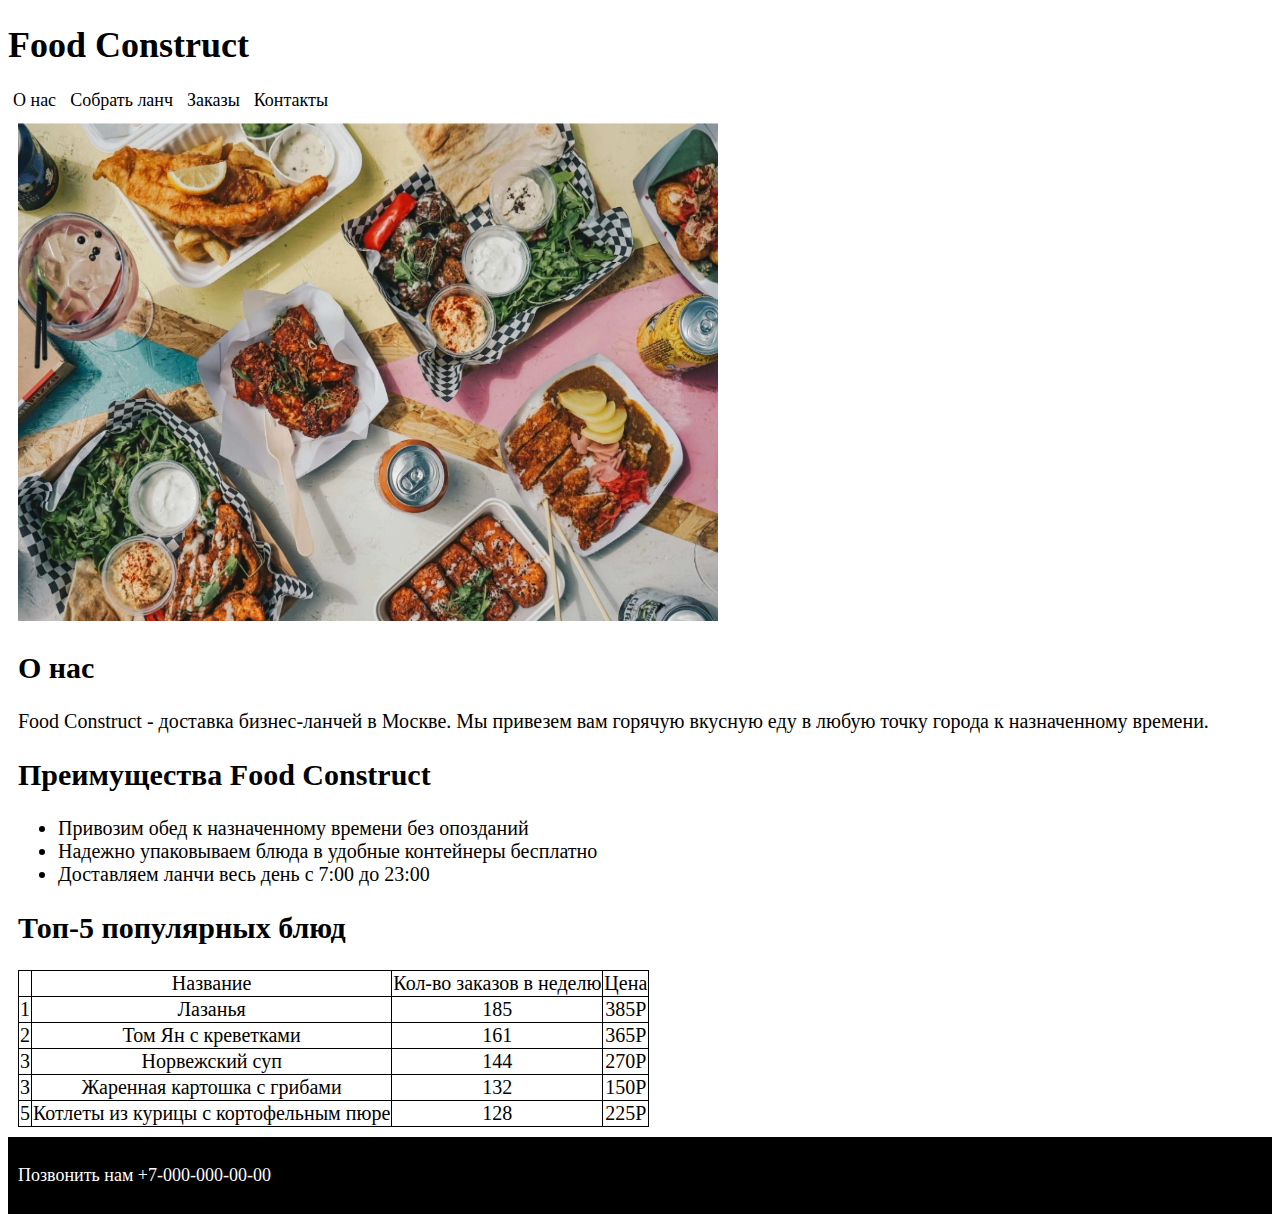
==== index.html @ 8dc027e5 "Lab" ====
<!DOCTYPE html>
<html lang="ru">
<head>
    <meta charset="UTF-8">
    <meta name="viewport" content="width=device-width, initial-scale=1.0">
    <title>Стартовая страница</title>
    <link rel="stylesheet" href="styles.css">
</head>
<body>
   <header>
        <a href="index.html" class="link"><h1>Food Construct</h1></a>
        <nav class="nav">
            <a href="#about_us" class="link"> О нас</a>
            <a href="lunch.html" class="link"> Собрать ланч</a>
            <a href="#" class="link"> Заказы</a>
            <a href="#tel" class="link"> Контакты</a>
        </nav> 
   </header>
    
   <main class="main">
    <section class="section">
        <img src="Food.jpg" class="img">
    <h2 class="h2" id="about_us">О нас</h2>
    <p class="p">Food Construct - доставка бизнес-ланчей в Москве. Мы привезем вам горячую вкусную еду в любую точку города к назначенному времени.</p>
    </section>
    <section class="section">
    <h2 class="h2">Преимущества Food Construct</h2>
    <ul class="ul">
        <li>Привозим обед к назначенному времени без опозданий</li>
        <li>Надежно упаковываем блюда в удобные контейнеры бесплатно</li>
        <li>Доставляем ланчи весь день с 7:00 до 23:00</li>
    </ul>
    </section>
    <section class="section">
        <h2>Топ-5 популярных блюд</h2>
     <table class="table">
        <tr>
            <td>

            </td>
            <td>
                Название
            </td>
            <td>
                Кол-во заказов в неделю
            </td>
            <td>
                Цена
            </td>
    
        </tr>
        <tr>
            <td>
                1
            </td>
            <td>
                Лазанья
            </td>
            <td>
                185
            </td>
            <td>
                385Р
            </td>
        </tr>
        <tr>
            <td>
                2
            </td>
            <td>
                Том Ян с креветками
            </td>
            <td>
                161
            </td>
            <td>
                365Р
            </td>
        </tr>
        <tr>
            <td>
                3
            </td>
            <td>
                Норвежский суп
            </td>
            <td>
                144
            </td>
            <td>
                270Р
            </td>
        </tr>
        <tr>
            <td>
                3
            </td>
            <td>
                Жаренная картошка с грибами
            </td>
            <td>
                132
            </td>
            <td>
                150Р
            </td>
        </tr>
        <tr>
            <td>
                5
            </td>
            <td>
                Котлеты из курицы с кортофельным пюре
            </td>
            <td>
                128
            </td>
            <td>
                225Р
            </td>
        </tr>

       </table>
    </section>   
   </main>
   <footer class="footer" id="tel">
        <p class="li">Позвонить нам +7-000-000-00-00</p> 
        <a href="#"></a>
   </footer>
</body>
</html>
---- styles.css ----
.link {
    text-decoration: none;
    font-family: 'Times New Roman', Times, serif;
    font-size: large;
    
}
.link{color: black;}
.link:hover {color: red;}
.li{
    text-decoration: none;
    font-family: 'Times New Roman', Times, serif;
    font-size: large;
}
.li{
    color: white;
}
.li:hover{color: red;}
.footer{
    background-color: black;
    color: white;
    padding: 10px;
}
.table{
    padding: auto;
    border: 1px solid black;
    border-collapse: collapse;
    text-align: center;
    font-family: 'Times New Roman', Times, serif;
    font-size: 20px;
}
.table td{
    border: 1px solid black;
}
.img{
height: 500px;
width: 700px;
}
.section{
    font-family: 'Times New Roman', Times, serif;
    font-size: 20px;
    color: black;
}
.main{
    margin: 10px;
}
.p{
    font-family: 'Times New Roman', Times, serif;
    font-size: 20px;
    color: black;
}
.ul{
    font-family: 'Times New Roman', Times, serif;
    font-size: 20px;
    color: black;
}
.nav a {
    margin: 0 5px ;
}

.sectionlunch{
    display: grid;
    grid-template-columns: 1fr, 1fr, 1fr;
    grid-column-gap: 10px;
}

.dishes {
    display: grid;
    grid-template-columns: repeat(3, 1fr);
    gap: 10px;
    }
    
.dish {
    background-color: white;
    padding: 30px 40px;
    border-radius: 35px;
    filter: drop-shadow(17px 19px 24px rgba(0, 0, 0, 0.13));
    cursor: pointer;
    text-align: left;
    }

.dish:hover {
        border: 2px solid tomato;
        }
        
.dish img {
        width: 100%;
        border-radius: 35px;
        }
        
.dish-info {
        margin-bottom: 10px;
        }
        
 .dish .namelunch, .dish .pricelunch {
        font-size: 18px;
        color: black;
        }
        
.dish .volume {
        color: gray;
        font-size: 14px;
        }
        
.dish button {
        background-color: #f1eee9;
        padding: 10px 30px;
        border-radius: 10px;
        cursor: pointer;
        border: none;
        width: 100%;
        }
        
.dish:hover button {
        background-color: tomato;
        }

.footerlunch{
    color: gray;
}
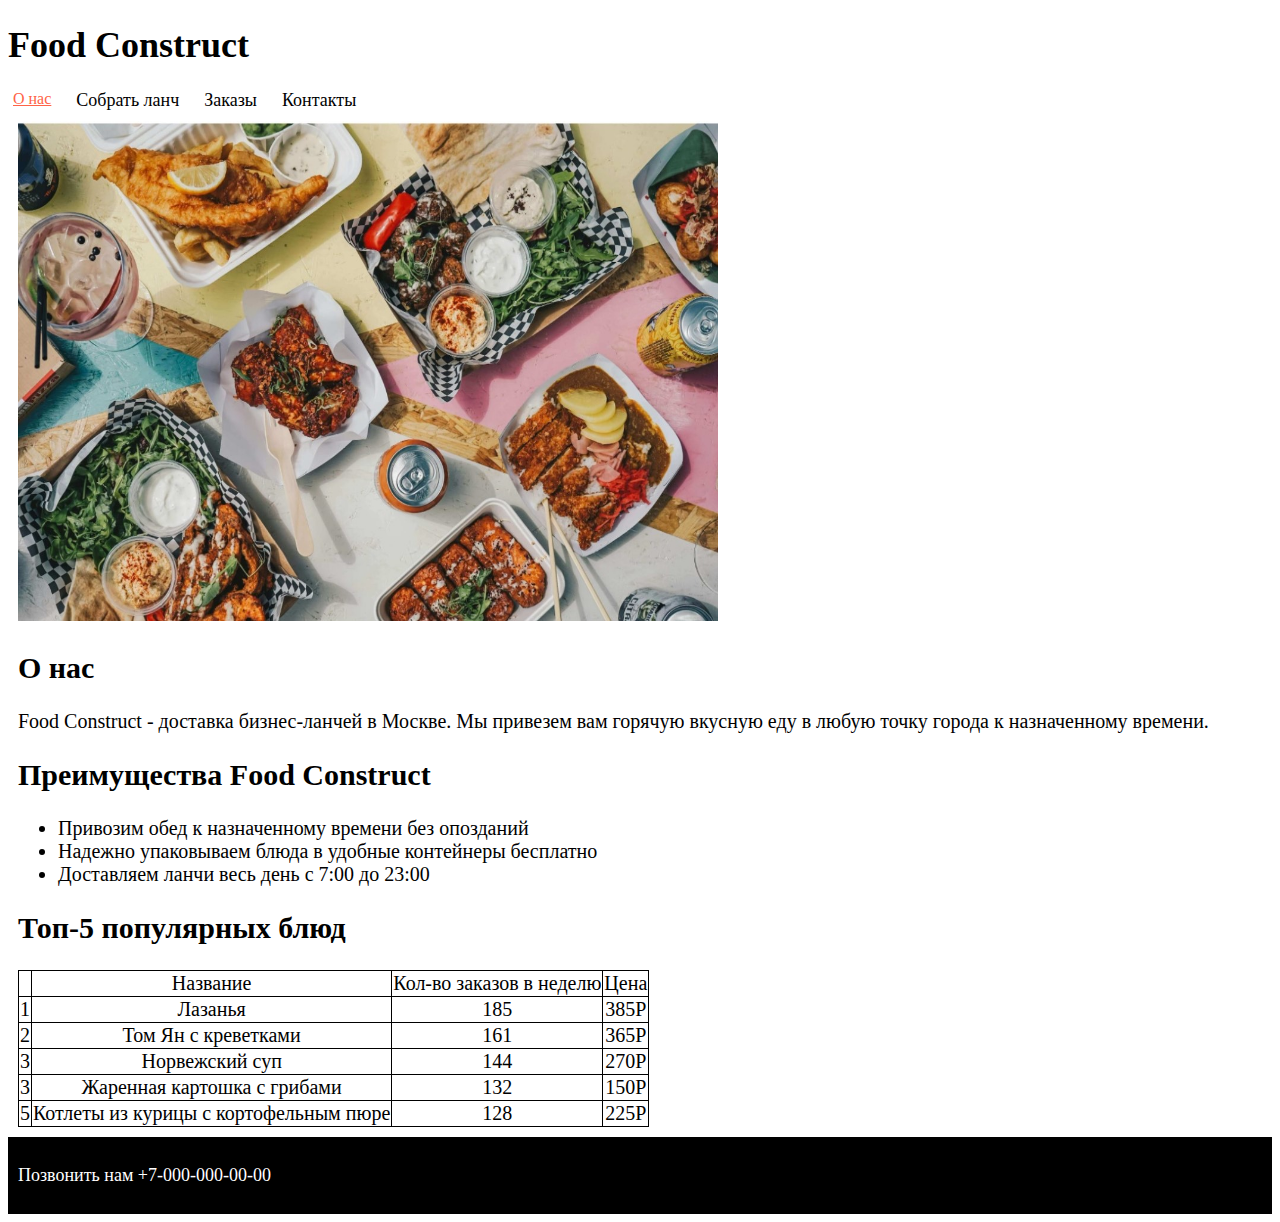
==== commit b3da47a0: "Lab" ====
--- a/index.html
+++ b/index.html
@@ -10,7 +10,7 @@
    <header>
         <a href="index.html" class="link"><h1>Food Construct</h1></a>
         <nav class="nav">
-            <a href="#about_us" class="link"> О нас</a>
+            <a href="#about_us" class="active"> О нас</a>
             <a href="lunch.html" class="link"> Собрать ланч</a>
             <a href="#" class="link"> Заказы</a>
             <a href="#tel" class="link"> Контакты</a>
--- a/styles.css
+++ b/styles.css
@@ -117,3 +117,29 @@
 .footerlunch{
     color: gray;
 }  
+
+.nav {
+    display: flex; 
+    flex-wrap: wrap;
+    gap: 15px;
+}
+
+
+@media (max-width: 800px) {
+    div.dishes{
+    grid-template-columns: repeat(2, 1fr);
+    }}
+    
+@media (max-width: 600px) { 
+    section>h2{
+    text-align: center;
+}
+    
+    div.dishes{
+    grid-template-columns: 1fr;
+    }
+}
+ 
+a.active{
+    color: tomato;
+}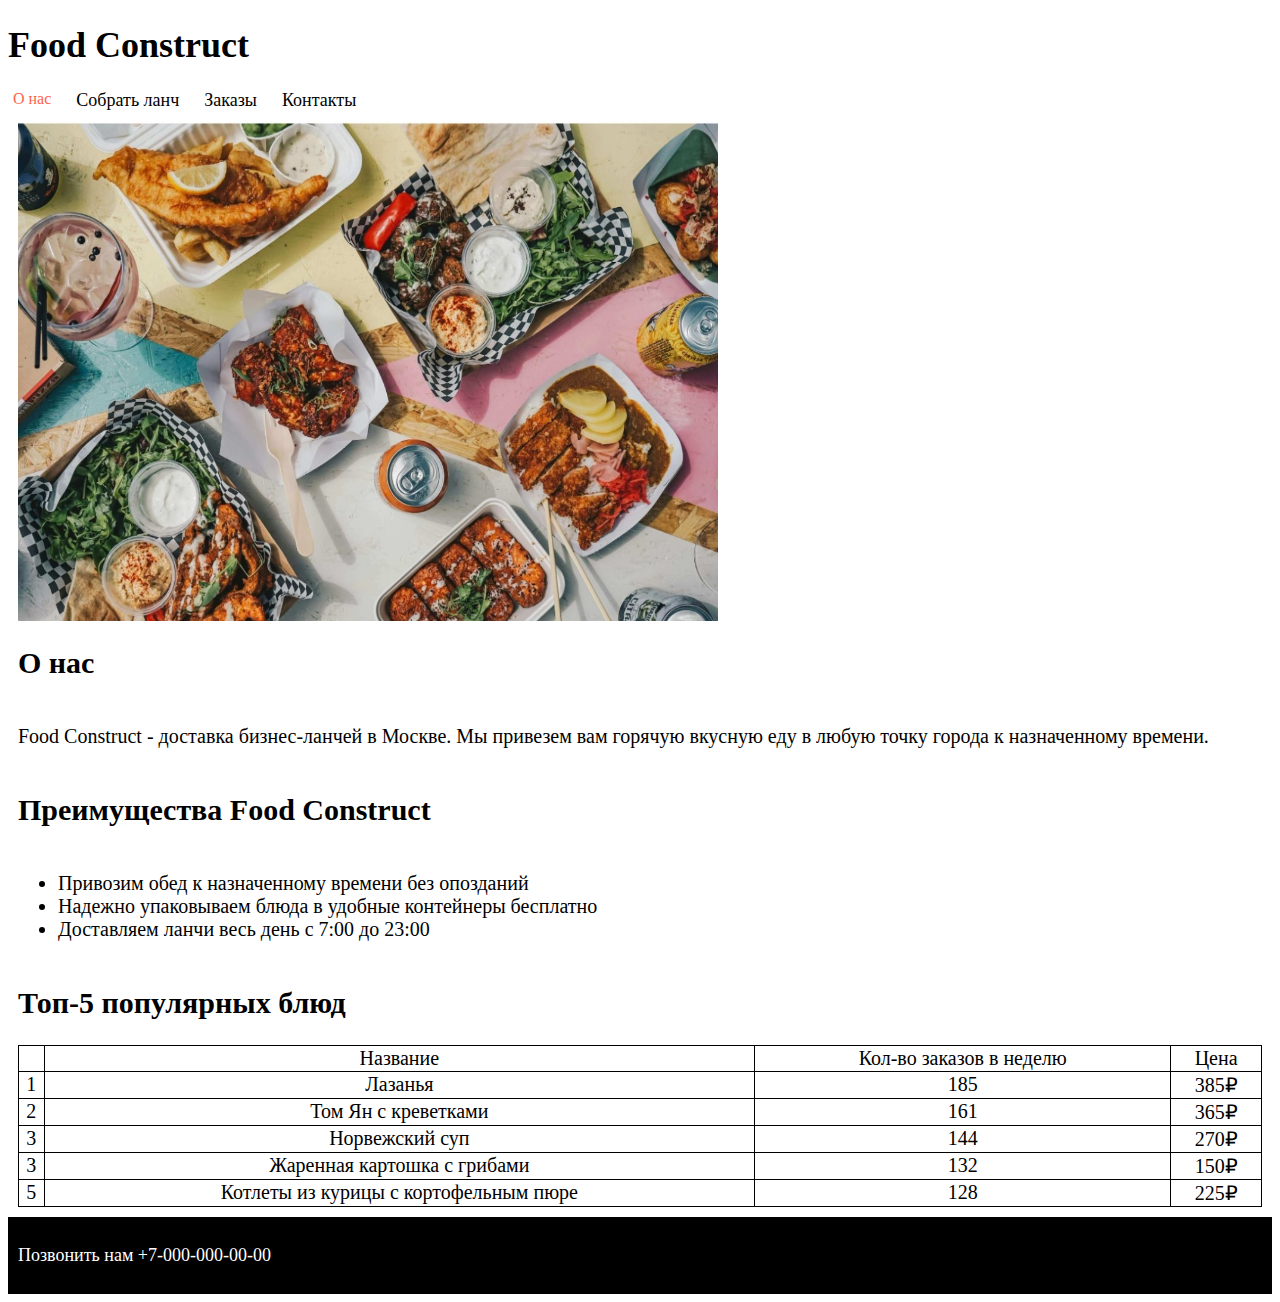
==== commit 34cb627a: "Lab" ====
--- a/index.html
+++ b/index.html
@@ -60,7 +60,7 @@
                 185
             </td>
             <td>
-                385Р
+                385₽
             </td>
         </tr>
         <tr>
@@ -74,7 +74,7 @@
                 161
             </td>
             <td>
-                365Р
+                365₽
             </td>
         </tr>
         <tr>
@@ -88,7 +88,7 @@
                 144
             </td>
             <td>
-                270Р
+                270₽
             </td>
         </tr>
         <tr>
@@ -102,7 +102,7 @@
                 132
             </td>
             <td>
-                150Р
+                150₽
             </td>
         </tr>
         <tr>
@@ -116,7 +116,7 @@
                 128
             </td>
             <td>
-                225Р
+                225₽
             </td>
         </tr>
 
--- a/styles.css
+++ b/styles.css
@@ -31,9 +31,11 @@
 .table td{
     border: 1px solid black;
 }
+
 .img{
 height: 500px;
 width: 700px;
+
 }
 .section{
     font-family: 'Times New Roman', Times, serif;
@@ -55,9 +57,10 @@
 }
 .nav a {
     margin: 0 5px ;
-}
-
-.sectionlunch{
+    text-decoration: none;
+}
+
+.section{
     display: grid;
     grid-template-columns: 1fr, 1fr, 1fr;
     grid-column-gap: 10px;
@@ -70,6 +73,8 @@
     }
     
 .dish {
+    display: flex;
+    flex-direction: column;
     background-color: white;
     padding: 30px 40px;
     border-radius: 35px;
@@ -128,18 +133,111 @@
 @media (max-width: 800px) {
     div.dishes{
     grid-template-columns: repeat(2, 1fr);
-    }}
+    }
+    img {
+        width: 500px;
+        height: auto;
+    }
+}
     
 @media (max-width: 600px) { 
-    section>h2{
+    section h2{
     text-align: center;
-}
+    }
     
     div.dishes{
     grid-template-columns: 1fr;
     }
+    h1 {
+        text-align: center;
+        }
+
+    h2 {
+        text-align: center;
+        }
+
+    nav {
+        flex-direction: column;
+        align-items: center;
+        }
+        
+    nav a {
+        font-size: calc(1em + 4px);
+        }
+        
+    img {
+        width: 100%;
+        height: auto;
+        }
+        
+    table {
+        font-size: calc(1em - 2px);
+        }
 }
  
 a.active{
     color: tomato;
-}+}
+
+@media (max-width: 400px) {
+    table {
+    font-size: calc(1em - 4px);
+    }
+}
+
+.dishesorder {
+    display: grid;
+    grid-template-columns: repeat(2, 1fr);
+    gap: 10px;
+    margin: 30px;
+    }
+
+.order label, .order select, .order textarea, .order input {
+        margin-bottom: 10px; 
+    }
+
+.buttonform1{
+    background-color: white;
+    border: 2px solid black;
+    flex-direction: row;
+    float: left;
+    width: 49%;
+    margin-top: 5px;
+    } 
+    
+.buttonform2{
+    background-color: white;
+    border: 2px solid black;
+    flex-direction: row;
+    float: right;
+    width: 49%;
+    margin-top: 5px;
+}   
+
+.note{
+    font-size: 12px;
+} 
+
+.order input{
+    padding: 5px 15px;
+}
+.dishesorder select{
+    padding: 5px 30px;
+}
+.order textarea{
+    padding: 30px 30px;
+}
+
+.dishorder{
+    display: flex;
+    flex-direction: column;
+    float: left;
+    width: 49%;
+}
+
+.dishdata{
+    display: flex;
+    flex-direction: column;
+    float: right;
+    width: 49%;
+}
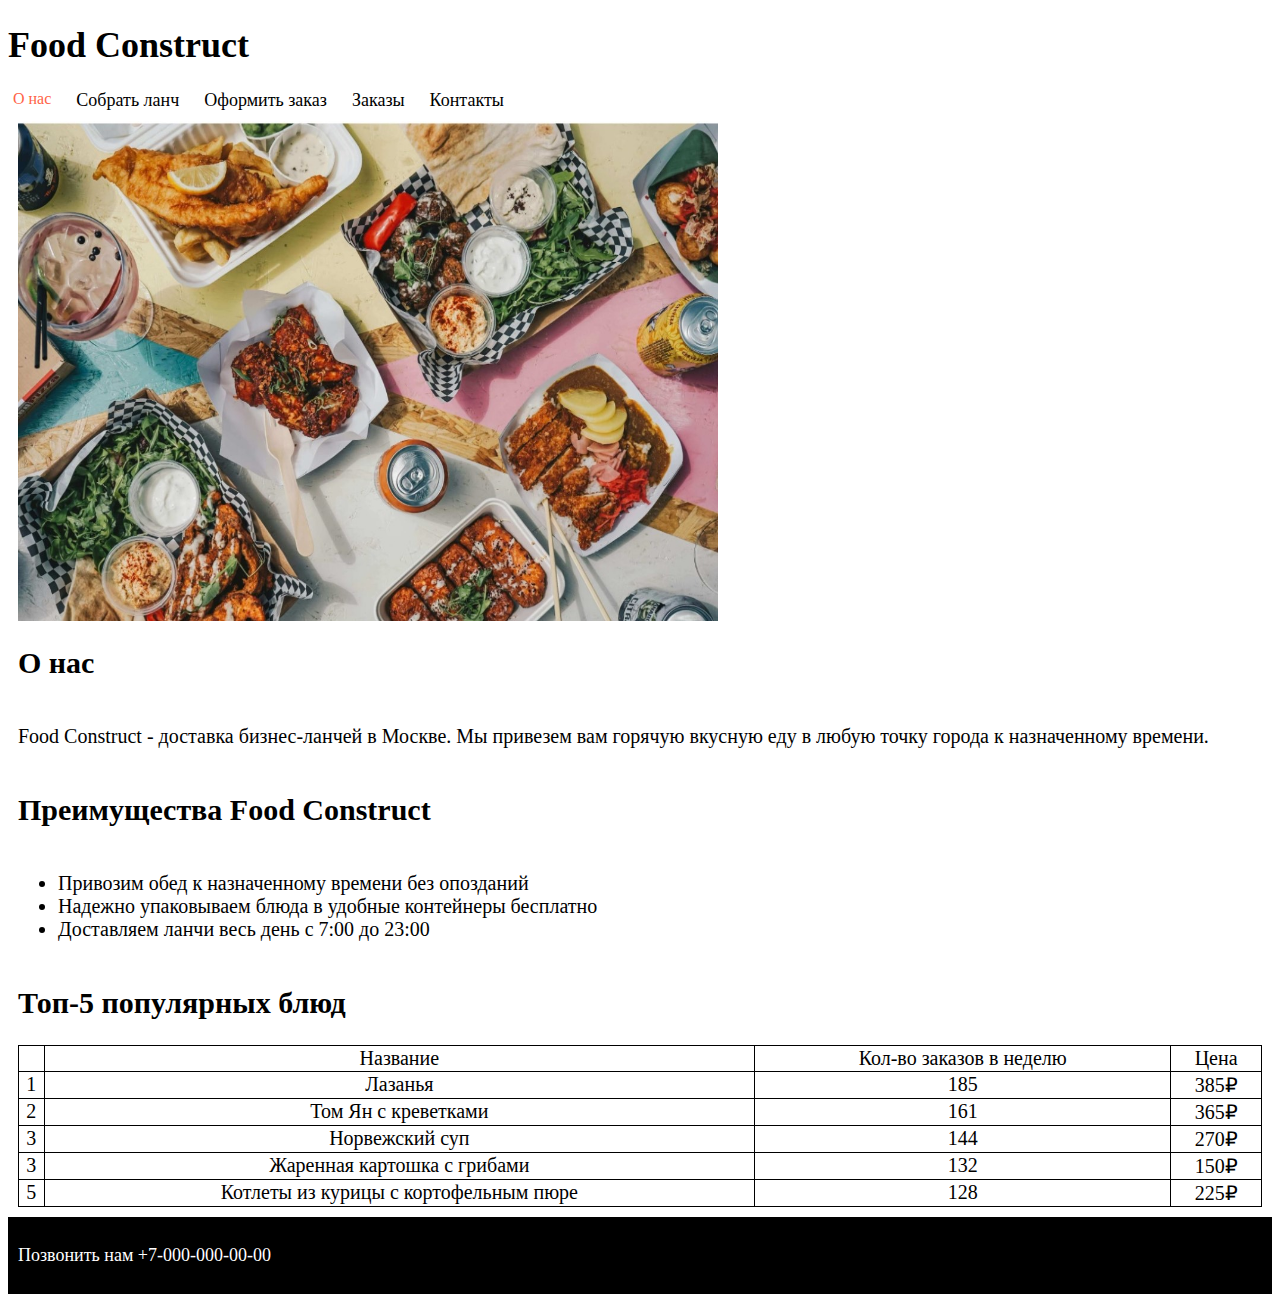
==== commit 8516a67c: "Lab 7" ====
--- a/index.html
+++ b/index.html
@@ -12,6 +12,7 @@
         <nav class="nav">
             <a href="#about_us" class="active"> О нас</a>
             <a href="lunch.html" class="link"> Собрать ланч</a>
+            <a href="Making_an _order.html" class="link">Оформить заказ</a>
             <a href="#" class="link"> Заказы</a>
             <a href="#tel" class="link"> Контакты</a>
         </nav> 
--- a/styles.css
+++ b/styles.css
@@ -235,9 +235,169 @@
     width: 49%;
 }
 
-.dishdata{
+.dishcustomer{
     display: flex;
     flex-direction: column;
     float: right;
     width: 49%;
 }
+
+
+#total-price {
+    font-weight: bold;
+    margin-top: 20px;
+    text-align: left;
+    margin-bottom: 20px;
+}
+
+#total-price .price-value {
+    font-size: 20px; 
+    display: inline-block;
+
+}
+
+.order-item p {
+    margin: 0; 
+    line-height: 1.2; 
+}
+
+.order-item p + p {
+    margin-bottom: 20px; 
+    width: 300px;
+}
+
+#no-selection-message {
+    display: none; 
+}
+
+
+#no-selection-message {
+    display: block; 
+    margin-bottom: 20px;
+}
+
+#soup-order, #main-order, #drink-order, #total-price-block {
+    display: none; 
+}
+
+/* Стили кнопок фильтрации */
+.filters button {
+    margin-right: 10px;
+    padding: 5px 10px;
+    cursor: pointer;
+    font-size: 14px;
+    color: green; 
+    background: none;
+    border: none; 
+    border-radius: 5px; 
+    transition: background-color 0.3s; 
+}
+/* Раскодировать для того чтобы появлялась обводка при наведении на кнопку */
+/* .filters button:hover {
+    border: 2px solid green;  
+} */
+
+.filters button.active {
+    background-color: #d2eedc; 
+    color: green; 
+    border-radius: 10px; 
+}
+
+
+/* Стили для блока с комбо */
+#combo-options {
+    margin: 20px auto;
+    max-width: 1200px; 
+    text-align: center;
+}
+
+#combo-options h2 {
+    text-align: center;
+    margin-bottom: 20px;
+}
+
+.combo-grid {
+    display: flex;
+    justify-content: space-between;
+    gap: 40px;
+}
+
+.combo-column {
+    display: flex;
+    flex-direction: column;
+    gap: 40px; 
+    align-items: center; 
+}
+
+.combo-row {
+    display: flex;
+    gap: 20px;
+    justify-content: center;
+}
+
+.combo-item {
+    display: flex;
+    flex-direction: column;
+    align-items: center;
+    padding: 10px;
+    transition: transform 0.3s;
+    background-color: transparent; 
+    border: none; 
+}
+
+.combo-item img {
+    width: 50px;  
+    height: 50px;
+    transition: transform 0.3s, scale 0.3s;
+}
+
+.combo-item img:hover {
+    transform: scale(1.1);
+}
+
+.combo-item p {
+    margin: 5px 0 0 0; 
+}
+
+.small-note {
+    font-size: 12px;
+    color: gray;
+    text-align: center;
+    margin-top: 10px;
+}
+
+/* Стили для уведомлений */
+.alert {
+    position: fixed;
+    top: 50%;
+    left: 50%;
+    transform: translate(-50%, -50%);
+    background-color: white;
+    border: 2px solid black; 
+    padding: 20px;
+    box-shadow: 0 0 10px rgba(0, 0, 0, 0.1);
+    z-index: 1000;
+    text-align: center;
+    width: 60%; 
+    max-width: 400px; 
+}
+
+.alert p {
+    margin-bottom: 20px;
+}
+
+.alert button {
+    background-color: white; 
+    color: black;
+    padding: 10px 20px;
+    border: 2px solid black; 
+    border-radius: 10px; 
+    cursor: pointer;
+    transition: background-color 0.3s, color 0.3s;
+}
+
+.alert button:hover {
+    background-color: tomato; 
+    color: white; 
+}
+
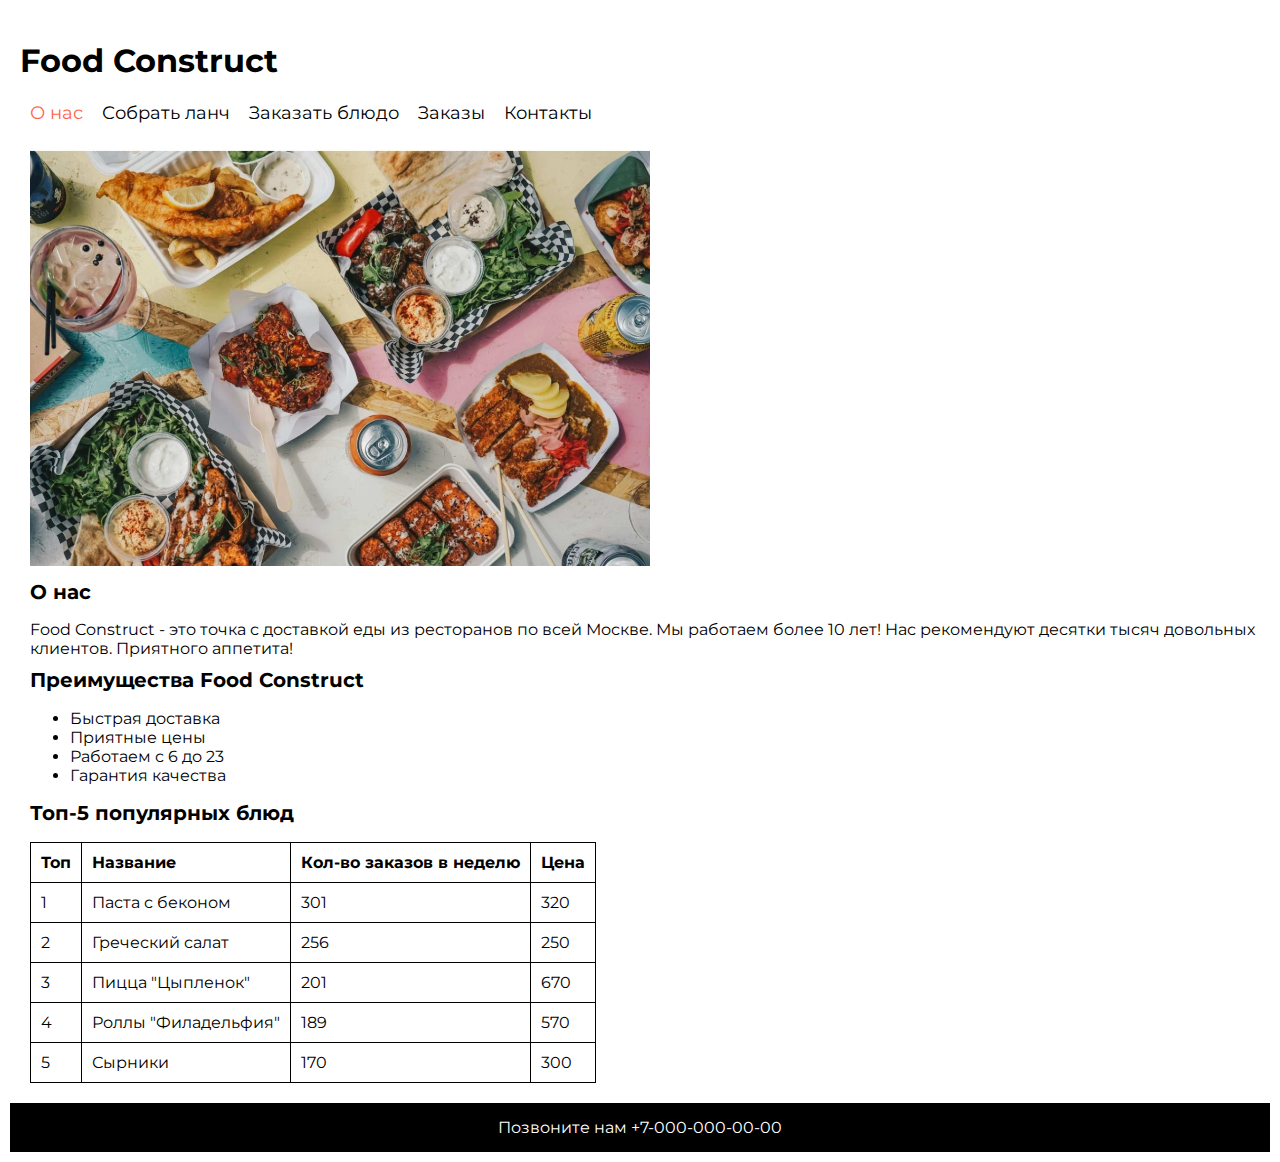
==== commit e41b18db: "Lab8" ====
--- a/index.html
+++ b/index.html
@@ -1,132 +1,92 @@
 <!DOCTYPE html>
 <html lang="ru">
+
 <head>
     <meta charset="UTF-8">
-    <meta name="viewport" content="width=device-width, initial-scale=1.0">
-    <title>Стартовая страница</title>
+    <title>Доставка блюд из ресторанов в Москве</title>
+    <link rel="shortcut icon" type="image/jpg" href="/food.jpg">
+    <meta name="viewport" content="width=device-width, initial-scale=1">
+    <link rel="preconnect" href="https://fonts.googleapis.com">
+    <link rel="preconnect" href="https://fonts.gstatic.com" crossorigin>
+    <link href="https://fonts.googleapis.com/css2?family=Montserrat:ital,wght@0,100..900;1,100..900&display=swap"
+        rel="stylesheet">
     <link rel="stylesheet" href="styles.css">
 </head>
+
 <body>
-   <header>
-        <a href="index.html" class="link"><h1>Food Construct</h1></a>
-        <nav class="nav">
-            <a href="#about_us" class="active"> О нас</a>
-            <a href="lunch.html" class="link"> Собрать ланч</a>
-            <a href="Making_an _order.html" class="link">Оформить заказ</a>
-            <a href="#" class="link"> Заказы</a>
-            <a href="#tel" class="link"> Контакты</a>
-        </nav> 
-   </header>
-    
-   <main class="main">
-    <section class="section">
-        <img src="Food.jpg" class="img">
-    <h2 class="h2" id="about_us">О нас</h2>
-    <p class="p">Food Construct - доставка бизнес-ланчей в Москве. Мы привезем вам горячую вкусную еду в любую точку города к назначенному времени.</p>
-    </section>
-    <section class="section">
-    <h2 class="h2">Преимущества Food Construct</h2>
-    <ul class="ul">
-        <li>Привозим обед к назначенному времени без опозданий</li>
-        <li>Надежно упаковываем блюда в удобные контейнеры бесплатно</li>
-        <li>Доставляем ланчи весь день с 7:00 до 23:00</li>
-    </ul>
-    </section>
-    <section class="section">
-        <h2>Топ-5 популярных блюд</h2>
-     <table class="table">
-        <tr>
-            <td>
+    <header>
+        <h1>Food Construct</h1>
+        <nav>
+            <ul>
+                <li><a class="active" href="index.html">О нас</a></li>
+                <li><a href="lunch.html">Собрать ланч</a></li>
+                <li><a href="Making_an _order.html">Заказать блюдо</a></li>
+                <li><a href="#menu">Заказы</a></li>
+                <li><a href="#contact">Контакты</a></li>
+            </ul>
+        </nav>
+    </header>
+    <main>
+        <section class="about">
+            <img src="Images\Food.jpg" alt="Начальная заставка, фото еды">
+            <h2 id="1">О нас</h2>
+            <p>Food Construct - это точка с доставкой еды из ресторанов по всей Москве. Мы работаем более 10 лет!
+                Нас рекомендуют десятки тысяч довольных клиентов. Приятного аппетита!</p>
+        </section>
+        <section>
+            <h2>Преимущества Food Construct</h2>
+            <ul>
+                <li>Быстрая доставка</li>
+                <li>Приятные цены</li>
+                <li>Работаем с 6 до 23</li>
+                <li>Гарантия качества</li>
+            </ul>
+        </section>
+        <section id="menu">
+            <h2>Топ-5 популярных блюд</h2>
+            <table>
+                <tr>
+                    <th>Топ</th>
+                    <th>Название</th>
+                    <th>Кол-во заказов в неделю</th>
+                    <th>Цена</th>
+                </tr>
+                <tr>
+                    <td>1</td>
+                    <td>Паста с беконом</td>
+                    <td>301</td>
+                    <td>320</td>
+                </tr>
+                <tr>
+                    <td>2</td>
+                    <td>Греческий салат</td>
+                    <td>256</td>
+                    <td>250</td>
+                </tr>
+                <tr>
+                    <td>3</td>
+                    <td>Пицца "Цыпленок"</td>
+                    <td>201</td>
+                    <td>670</td>
+                </tr>
+                <tr>
+                    <td>4</td>
+                    <td>Роллы "Филадельфия"</td>
+                    <td>189</td>
+                    <td>570</td>
+                </tr>
+                <tr>
+                    <td>5</td>
+                    <td>Сырники</td>
+                    <td>170</td>
+                    <td>300</td>
+                </tr>
+            </table>
+        </section>
+    </main>
+    <footer id="contact">
+        <p>Позвоните нам +7-000-000-00-00</p>
+    </footer>
+</body>
 
-            </td>
-            <td>
-                Название
-            </td>
-            <td>
-                Кол-во заказов в неделю
-            </td>
-            <td>
-                Цена
-            </td>
-    
-        </tr>
-        <tr>
-            <td>
-                1
-            </td>
-            <td>
-                Лазанья
-            </td>
-            <td>
-                185
-            </td>
-            <td>
-                385₽
-            </td>
-        </tr>
-        <tr>
-            <td>
-                2
-            </td>
-            <td>
-                Том Ян с креветками
-            </td>
-            <td>
-                161
-            </td>
-            <td>
-                365₽
-            </td>
-        </tr>
-        <tr>
-            <td>
-                3
-            </td>
-            <td>
-                Норвежский суп
-            </td>
-            <td>
-                144
-            </td>
-            <td>
-                270₽
-            </td>
-        </tr>
-        <tr>
-            <td>
-                3
-            </td>
-            <td>
-                Жаренная картошка с грибами
-            </td>
-            <td>
-                132
-            </td>
-            <td>
-                150₽
-            </td>
-        </tr>
-        <tr>
-            <td>
-                5
-            </td>
-            <td>
-                Котлеты из курицы с кортофельным пюре
-            </td>
-            <td>
-                128
-            </td>
-            <td>
-                225₽
-            </td>
-        </tr>
-
-       </table>
-    </section>   
-   </main>
-   <footer class="footer" id="tel">
-        <p class="li">Позвонить нам +7-000-000-00-00</p> 
-        <a href="#"></a>
-   </footer>
-</body>
 </html>--- a/styles.css
+++ b/styles.css
@@ -1,403 +1,515 @@
-.link {
+* {
+    box-sizing: border-box;
+    font-family: "Montserrat", sans-serif;
+}
+
+nav a.active {
+    color: tomato;
+}
+
+body {
+    margin: 0;
+    padding: 10px;
+}
+
+header {
+    background-color: white;
+    color: black;
+    padding: 10px;
+    text-align: left;
+}
+
+nav ul {
+    list-style-type: none;
+    padding-bottom: 15px;
+    padding-left: 10px;
+    margin: 0;
+}
+
+nav ul li {
+    display: inline;
+}
+
+nav ul li a {
+    margin-right: 15px;
     text-decoration: none;
-    font-family: 'Times New Roman', Times, serif;
-    font-size: large;
-    
-}
-.link{color: black;}
-.link:hover {color: red;}
-.li{
+    font-size: 18px;
+    color: black;
+}
+
+nav a:hover {
+    color: tomato;
+}
+
+main {
+    padding-left: 20px;
+}
+
+section h2 {
+    font-size: 20px;
+    margin-top: 10px;
+}
+
+img {
+    height: auto;
+    max-width: 50%;
+}
+
+table {
+    border-collapse: collapse;
+    margin-bottom: 20px;
+}
+
+table,
+th,
+td {
+    border: 1px solid black;
+}
+
+th,
+td {
+    padding: 10px;
+    text-align: left;
+}
+
+footer {
+    background-color: black;
+    padding: 10px;
+    color: white;
+    text-align: center;
     text-decoration: none;
-    font-family: 'Times New Roman', Times, serif;
-    font-size: large;
-}
-.li{
-    color: white;
-}
-.li:hover{color: red;}
-.footer{
-    background-color: black;
-    color: white;
-    padding: 10px;
-}
-.table{
-    padding: auto;
-    border: 1px solid black;
-    border-collapse: collapse;
-    text-align: center;
-    font-family: 'Times New Roman', Times, serif;
-    font-size: 20px;
-}
-.table td{
-    border: 1px solid black;
-}
-
-.img{
-height: 500px;
-width: 700px;
-
-}
-.section{
-    font-family: 'Times New Roman', Times, serif;
-    font-size: 20px;
-    color: black;
-}
-.main{
-    margin: 10px;
-}
-.p{
-    font-family: 'Times New Roman', Times, serif;
-    font-size: 20px;
-    color: black;
-}
-.ul{
-    font-family: 'Times New Roman', Times, serif;
-    font-size: 20px;
-    color: black;
-}
-.nav a {
-    margin: 0 5px ;
-    text-decoration: none;
-}
-
-.section{
-    display: grid;
-    grid-template-columns: 1fr, 1fr, 1fr;
-    grid-column-gap: 10px;
-}
-
-.dishes {
+}
+
+footer:hover {
+    text-decoration: underline;
+}
+
+@media screen and (max-width: 800px) {
+    .about img {
+        width: 500px;
+    }
+}
+
+@media screen and (max-width: 600px) {
+
+    body {
+        padding-left: 10px;
+    }
+
+    main {
+        padding-left: 0px;
+    }
+
+    body header h1 {
+        text-align: center;
+    }
+
+    nav ul {
+        padding-left: 0;
+    }
+
+    nav {
+        display: flex;
+        flex-direction: column;
+        align-items: center;
+        text-align: center;
+        justify-content: center;
+        text-align: center;
+    }
+
+    nav a {
+        font-size: calc(1rem + 4px);
+    }
+
+    .about img {
+        max-width: 100%;
+        text-align: center;
+    }
+
+    table th,
+    table td {
+        font-size: calc(1rem - 2px);
+    }
+}
+
+@media screen and (max-width: 400px) {
+
+    table th,
+    table td {
+        font-size: calc(1rem - 4px);
+    }
+}
+main {
+    padding-left: 30;
+    padding-right: 30;
+}
+
+
+.grid {
     display: grid;
     grid-template-columns: repeat(3, 1fr);
     gap: 10px;
-    }
-    
-.dish {
+    width: 100%;
+}
+
+.flex {
     display: flex;
     flex-direction: column;
-    background-color: white;
     padding: 30px 40px;
     border-radius: 35px;
+    cursor: pointer;
     filter: drop-shadow(17px 19px 24px rgba(0, 0, 0, 0.13));
+    background-color: white;
+    margin-bottom: 20px;
+
+}
+
+.flex img {
+    border-radius: 35px;
+    max-width: 100%;
+    margin-bottom: 5%;
+    transition: transform 0.3s ease;
+}
+
+
+.flex:hover {
+    border: 2px solid tomato;
+}
+
+.flex:hover button {
+    background-color: tomato;
+    color: white;
+}
+
+.flex img:hover {
+    border-radius: 35px;
+    transform: scale(1.1);
+}
+
+.price,
+.food,
+.count {
+    margin: 2%;
+    transition: transform 0.3s ease;
+}
+
+
+.price:hover,
+.food:hover {
+    transform: scale(1.1);
+}
+
+.count:hover {
+    color: gray;
+}
+
+.flex button {
+    background-color: #f1eee9;
+    margin-top: 20px;
+    padding: 10px 30px;
+    border-radius: 10px;
     cursor: pointer;
-    text-align: left;
-    }
-
-.dish:hover {
-        border: 2px solid tomato;
-        }
-        
-.dish img {
-        width: 100%;
-        border-radius: 35px;
-        }
-        
-.dish-info {
-        margin-bottom: 10px;
-        }
-        
- .dish .namelunch, .dish .pricelunch {
-        font-size: 18px;
-        color: black;
-        }
-        
-.dish .volume {
-        color: gray;
-        font-size: 14px;
-        }
-        
-.dish button {
-        background-color: #f1eee9;
-        padding: 10px 30px;
-        border-radius: 10px;
-        cursor: pointer;
-        border: none;
-        width: 100%;
-        }
-        
-.dish:hover button {
-        background-color: tomato;
-        }
-
-.footerlunch{
-    color: gray;
-}  
-
-.nav {
-    display: flex; 
+    border-color: #f1eee9;
+}
+
+nav {
+    display: flex;
+    gap: 15px;
     flex-wrap: wrap;
-    gap: 15px;
-}
-
-
-@media (max-width: 800px) {
-    div.dishes{
-    grid-template-columns: repeat(2, 1fr);
-    }
-    img {
-        width: 500px;
-        height: auto;
-    }
-}
-    
-@media (max-width: 600px) { 
-    section h2{
+}
+
+nav a.active {
+    color: tomato;
+}
+
+nav a:hover {
+    color: tomato;
+}
+
+
+@media screen and (max-width: 800px) {
+    .grid {
+        grid-template-columns: repeat(auto-fit, minmax(200px, 1fr));
+    }
+}
+
+@media screen and (max-width: 600px) {
+    section h2 {
+        text-align: center;
+    }
+
+    .grid {
+        grid-template-columns: repeat(auto-fit, minmax(200px, 1fr));
+    }
+}
+
+
+#form {
     text-align: center;
-    }
-    
-    div.dishes{
-    grid-template-columns: 1fr;
-    }
-    h1 {
-        text-align: center;
-        }
-
-    h2 {
-        text-align: center;
-        }
-
-    nav {
-        flex-direction: column;
-        align-items: center;
-        }
-        
-    nav a {
-        font-size: calc(1em + 4px);
-        }
-        
-    img {
-        width: 100%;
-        height: auto;
-        }
-        
-    table {
-        font-size: calc(1em - 2px);
-        }
-}
- 
-a.active{
-    color: tomato;
-}
-
-@media (max-width: 400px) {
-    table {
-    font-size: calc(1em - 4px);
-    }
-}
-
-.dishesorder {
+}
+
+fieldset {
+    border: none;
+    display: flex;
+    flex-direction: column;
+    align-items: stretch;
+}
+
+.user input[type="text"],
+.user input[type="tel"] {
+    width: 200px;
+}
+
+form {
     display: grid;
-    grid-template-columns: repeat(2, 1fr);
+    grid-template-columns: 1fr 1fr;
+    max-width: 800px;
+    max-height: 1200px;
+    margin: 0 auto;
+    padding: 20px;
+    font-size: smaller;
+
+}
+
+p {
+    margin-top: 5px;
+    margin-bottom: 5px;
+}
+
+.your_data,
+.your_order {
+    margin-bottom: 10px;
+    margin-top: 0;
+}
+
+select {
+    margin-top: 5px;
+    margin-bottom: 15px;
+    padding: 5px;
+    width: 250px;
+    height: 30px;
+}
+
+textarea {
+    width: 250px;
+}
+
+#time_choice {
+    width: 162px;
+    margin-top: 5px;
+    margin-bottom: 5px;
+    height: 30px;
+}
+
+#comment,
+#name,
+#phone,
+#soon,
+#open_time {
+    margin-top: 5px;
+    margin-bottom: 15px;
+}
+
+.label_comment {
+    margin-top: 10px;
+}
+
+
+#subscribe {
+    margin-top: 5px;
+    margin-bottom: 15px;
+    margin-left: 0;
+    margin-right: 0;
+}
+
+#subscribe_yes {
+    font-size: smaller;
+}
+
+#email,
+#address,
+#label_soon {
+    margin-top: 5px;
+}
+
+#current_time {
+    margin-bottom: 10px;
+    margin-left: 0;
+}
+
+#soon {
+    margin-top: 5px;
+    margin-bottom: 5px;
+    margin-left: 0;
+}
+
+#label_delivery,
+#open_time {
+    font-size: smaller;
+    font-style: italic;
+}
+
+#food_price,
+#empty_space,
+#soup-select,
+#main-select,
+#drink-select {
+    font-weight: bold;
+}
+
+#total_price {
+    font-size: larger;
+}
+
+#reset,
+#submit {
+    background-color: white;
+    color: black;
+    padding: 10px 20px;
+    border-radius: 6px;
+    cursor: pointer;
+    transition: background-color 0.3s;
+}
+
+#reset:hover,
+#submit:hover {
+    background-color: rgba(0, 0, 0, 0.13);
+}
+
+.filters {
+    margin-bottom: 20px;
+    display: flex;
+}
+
+.filters a {
+    font-size: smaller;
+    padding: 10px;
+    text-decoration: none;
+    color: rgb(2, 93, 2);
+    border-radius: 35px;
+}
+
+.filters .active {
+    background-color: rgba(165, 205, 126, 0.96);
+}
+
+.filters a:hover {
+    background-color: rgba(165, 205, 126, 0.96);
+}
+
+.hidden {
+    display: none;
+}
+
+.combo-grid {
+    display: grid;
+    grid-template-columns: repeat(3, 1fr);
     gap: 10px;
-    margin: 30px;
-    }
-
-.order label, .order select, .order textarea, .order input {
-        margin-bottom: 10px; 
-    }
-
-.buttonform1{
-    background-color: white;
-    border: 2px solid black;
-    flex-direction: row;
-    float: left;
-    width: 49%;
-    margin-top: 5px;
-    } 
-    
-.buttonform2{
-    background-color: white;
-    border: 2px solid black;
-    flex-direction: row;
-    float: right;
-    width: 49%;
-    margin-top: 5px;
-}   
-
-.note{
-    font-size: 12px;
-} 
-
-.order input{
-    padding: 5px 15px;
-}
-.dishesorder select{
-    padding: 5px 30px;
-}
-.order textarea{
-    padding: 30px 30px;
-}
-
-.dishorder{
-    display: flex;
-    flex-direction: column;
-    float: left;
-    width: 49%;
-}
-
-.dishcustomer{
-    display: flex;
-    flex-direction: column;
-    float: right;
-    width: 49%;
-}
-
-
-#total-price {
-    font-weight: bold;
-    margin-top: 20px;
-    text-align: left;
-    margin-bottom: 20px;
-}
-
-#total-price .price-value {
-    font-size: 20px; 
-    display: inline-block;
-
-}
-
-.order-item p {
-    margin: 0; 
-    line-height: 1.2; 
-}
-
-.order-item p + p {
-    margin-bottom: 20px; 
-    width: 300px;
-}
-
-#no-selection-message {
-    display: none; 
-}
-
-
-#no-selection-message {
-    display: block; 
-    margin-bottom: 20px;
-}
-
-#soup-order, #main-order, #drink-order, #total-price-block {
-    display: none; 
-}
-
-/* Стили кнопок фильтрации */
-.filters button {
-    margin-right: 10px;
-    padding: 5px 10px;
-    cursor: pointer;
-    font-size: 14px;
-    color: green; 
-    background: none;
-    border: none; 
-    border-radius: 5px; 
-    transition: background-color 0.3s; 
-}
-/* Раскодировать для того чтобы появлялась обводка при наведении на кнопку */
-/* .filters button:hover {
-    border: 2px solid green;  
-} */
-
-.filters button.active {
-    background-color: #d2eedc; 
-    color: green; 
-    border-radius: 10px; 
-}
-
-
-/* Стили для блока с комбо */
-#combo-options {
-    margin: 20px auto;
-    max-width: 1200px; 
-    text-align: center;
-}
-
-#combo-options h2 {
-    text-align: center;
-    margin-bottom: 20px;
-}
-
-.combo-grid {
-    display: flex;
-    justify-content: space-between;
-    gap: 40px;
-}
-
-.combo-column {
-    display: flex;
-    flex-direction: column;
-    gap: 40px; 
-    align-items: center; 
-}
-
-.combo-row {
-    display: flex;
-    gap: 20px;
-    justify-content: center;
-}
-
-.combo-item {
+    width: 100%;
+}
+
+.combo {
     display: flex;
     flex-direction: column;
     align-items: center;
-    padding: 10px;
-    transition: transform 0.3s;
-    background-color: transparent; 
-    border: none; 
-}
-
-.combo-item img {
-    width: 50px;  
-    height: 50px;
-    transition: transform 0.3s, scale 0.3s;
-}
-
-.combo-item img:hover {
-    transform: scale(1.1);
-}
-
-.combo-item p {
-    margin: 5px 0 0 0; 
-}
-
-.small-note {
-    font-size: 12px;
-    color: gray;
+    justify-content: center;
+    width: 100px;
+    height: 120px;
     text-align: center;
-    margin-top: 10px;
-}
-
-/* Стили для уведомлений */
-.alert {
+}
+
+.combo-flex {
+    display: flex;
+    flex-direction: row;
+    align-items: center;
+    justify-content: center;
+    width: 100%;
+}
+
+.combo img {
+    width: 50%;
+    border-radius: 8px;
+    transition: transform 0.3s ease;
+    object-fit: contain;
+    margin-bottom: 5px;
+    text-align: center;
+}
+
+.combo img:hover {
+    transform: translateY(-5px) scale(1.05);
+}
+
+.dessert-info,
+.dish-name {
+    font-size: smaller;
+    text-align: center;
+    white-space: nowrap;
+}
+
+.dessert-info {
+    font-style: italic;
+
+}
+
+.name-combo {
+    text-align: center;
+    margin: 10px;
+}
+
+.notification {
     position: fixed;
     top: 50%;
     left: 50%;
     transform: translate(-50%, -50%);
+    background-color: rgba(255, 255, 255, 0.9);
+    padding: 20px;
+    border-radius: 8px;
+    border: 1px solid black;
+    box-shadow: 0 4px 8px rgba(0, 0, 0, 0.2);
+    display: flex;
+    flex-direction: column;
+    align-items: center;
+    z-index: 1000;
+}
+
+.notification.hidden {
+    display: none;
+}
+
+#notification-button {
+    margin-top: 10px;
+    padding: 10px 20px;
     background-color: white;
-    border: 2px solid black; 
-    padding: 20px;
-    box-shadow: 0 0 10px rgba(0, 0, 0, 0.1);
-    z-index: 1000;
-    text-align: center;
-    width: 60%; 
-    max-width: 400px; 
-}
-
-.alert p {
-    margin-bottom: 20px;
-}
-
-.alert button {
-    background-color: white; 
     color: black;
-    padding: 10px 20px;
-    border: 2px solid black; 
-    border-radius: 10px; 
+    border: 1px solid black;
+    border-radius: 8px;
     cursor: pointer;
-    transition: background-color 0.3s, color 0.3s;
-}
-
-.alert button:hover {
-    background-color: tomato; 
-    color: white; 
-}
-
+}
+
+#notification-button:hover {
+    background-color: tomato;
+    color: white;
+}
+
+.get_order {
+    position: sticky;
+    bottom: 0;
+    padding: 10px;
+    background-color: white;
+    box-shadow: 0 -2px 5px rgba(0, 0, 0, 0.1);
+    display: flex;
+    justify-content: space-between;
+    align-items: center;
+}
+
+.dishes_order {
+    display: grid;
+    grid-template-columns: repeat(3, 1fr);
+    gap: 10px;
+    width: 100%;
+}
+
+.link {
+    text-decoration: none;
+    color: tomato;
+}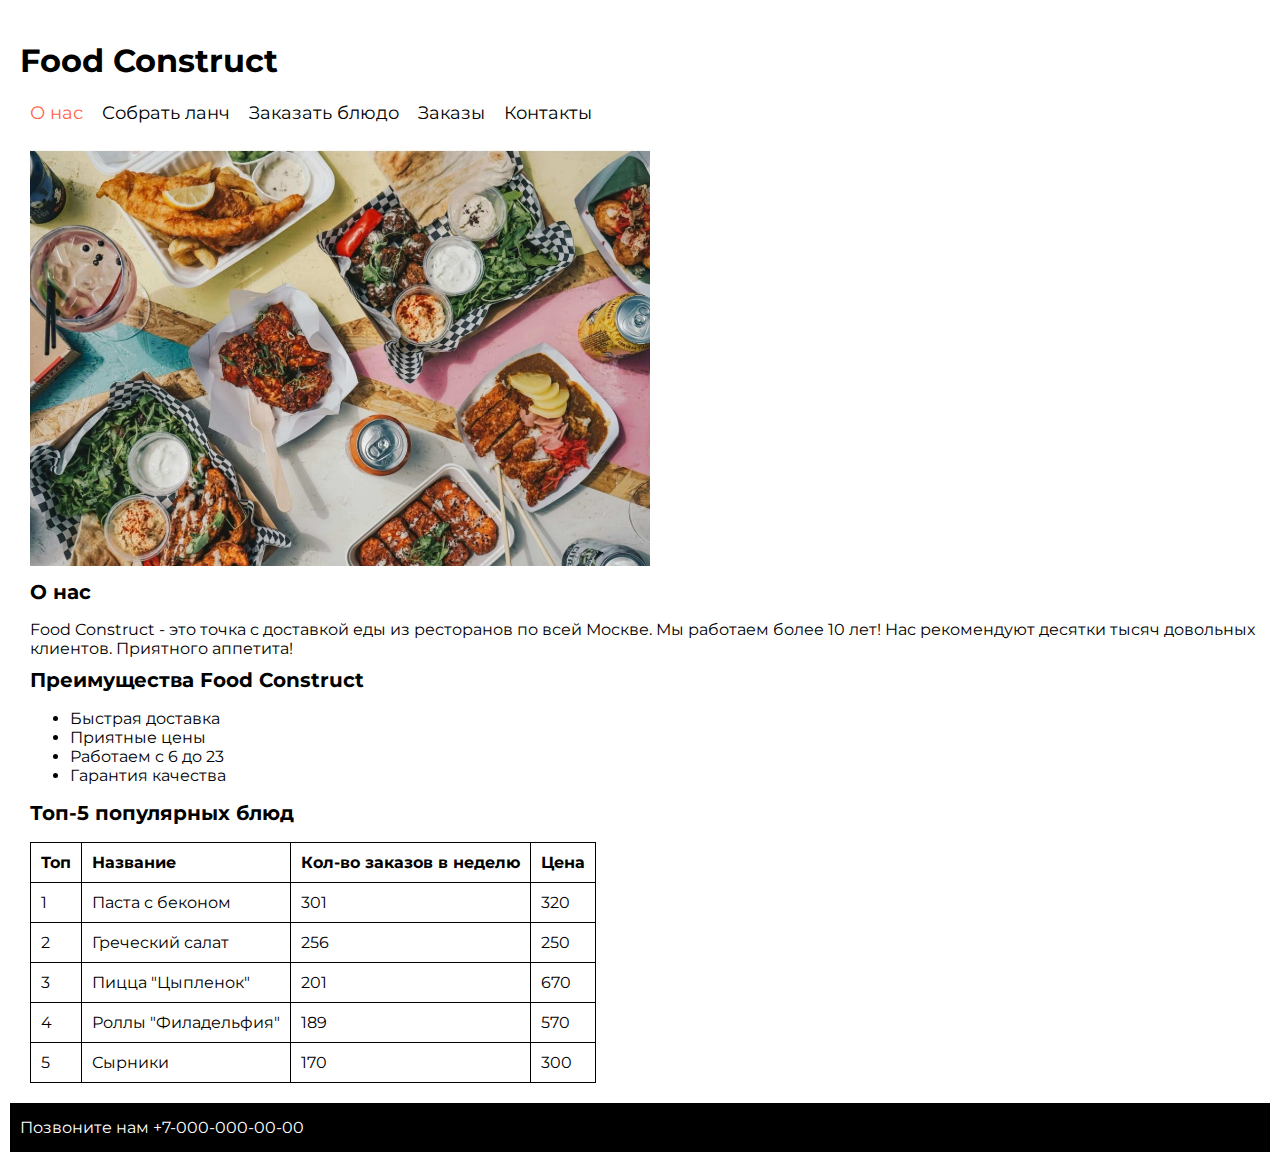
==== commit a330197b: "Lab9" ====
--- a/index.html
+++ b/index.html
@@ -21,7 +21,7 @@
                 <li><a class="active" href="index.html">О нас</a></li>
                 <li><a href="lunch.html">Собрать ланч</a></li>
                 <li><a href="Making_an _order.html">Заказать блюдо</a></li>
-                <li><a href="#menu">Заказы</a></li>
+                <li><a href="Menu.html">Заказы</a></li>
                 <li><a href="#contact">Контакты</a></li>
             </ul>
         </nav>
--- a/styles.css
+++ b/styles.css
@@ -512,4 +512,207 @@
 .link {
     text-decoration: none;
     color: tomato;
-}+}
+.overlay {
+    display: none;
+    position: fixed;
+    top: 0;
+    left: 0;
+    width: 100%;
+    height: 100%;
+    background-color: rgba(0, 0, 0, 0.6);
+    z-index: 999;
+}
+
+main {
+    flex: 1;
+}
+
+body {
+    display: flex;
+    flex-direction: column;
+    min-height: 100vh;
+}
+
+/* Общий стиль модального окна */
+.modal {
+    display: none;
+    position: fixed;
+    top: 50%;
+    left: 50%;
+    transform: translate(-50%, -50%);
+    background-color: #fff;
+    border-radius: 8px;
+    box-shadow: 0 4px 15px rgba(0, 0, 0, 0.2);
+    width: 50vh;
+    max-width: 500px;
+    z-index: 1000;
+    overflow: hidden;
+    animation: fadeIn 0.3s ease;
+}
+
+/* Заголовок модального окна */
+.modal-header {
+    background-color: #f5f5f5;
+    padding: 15px;
+    border-bottom: 1px solid #ddd;
+    display: flex;
+    justify-content: space-between;
+    align-items: center;
+}
+
+.modal-header h2 {
+    margin: 0;
+    font-size: 18px;
+    color: #333;
+}
+
+.modal-header .close-btn {
+    background: none;
+    border: none;
+    font-size: 20px;
+    cursor: pointer;
+    color: #999;
+    transition: color 0.3s ease;
+}
+
+.modal-header .close-btn:hover {
+    color: #333;
+}
+
+/* Тело модального окна */
+.modal-body {
+    padding: 15px;
+    font-size: 14px;
+    color: #555;
+    line-height: 1.5;
+    max-width: 100%;
+
+}
+
+/* Футер модального окна */
+.modal-footer {
+    background-color: #f5f5f5;
+    padding: 15px;
+    border-top: 1px solid #ddd;
+    text-align: right;
+}
+
+.modal-footer .btn {
+    padding: 10px 15px;
+    border-radius: 5px;
+    border: none;
+    cursor: pointer;
+    transition: background-color 0.3s ease;
+}
+
+.modal-footer .btn-confirm-del {
+    background-color: red;
+    color: white;
+}
+
+.modal-footer .btn-confirm {
+    background-color: green;
+    color: white;
+}
+
+.modal-footer .btn-confirm-del:hover {
+    background-color: rgba(203, 48, 48, 0.701);
+}
+
+.modal-footer .btn-confirm:hover {
+    background-color: rgba(34, 175, 34, 0.641);
+}
+
+.modal-footer .btn-close {
+    background-color: #e0e0e0;
+    color: #333;
+}
+
+.modal-footer .btn-close:hover {
+    background-color: #d6d6d6;
+}
+
+/* Анимация для модального окна */
+@keyframes fadeIn {
+    from {
+        opacity: 0;
+        transform: translate(-50%, -45%);
+    }
+
+    to {
+        opacity: 1;
+        transform: translate(-50%, -50%);
+    }
+}
+
+/* Для маленьких экранов */
+@media (max-width: 768px) {
+    .modal {
+        width: 95%;
+    }
+}
+
+/* Стили для полей только для чтения */
+.modal-body .form-control[readonly] {
+    background-color: #f5f5f5;
+    color: #555;
+    cursor: not-allowed;
+    border: 1px solid #ddd;
+}
+
+#editForm {
+    display: flex;
+    flex-direction: column;
+    gap: 20px;
+}
+
+#edit-modal {
+    max-height: 100vh;
+    max-width: 100vh;
+    overflow-y: auto;
+}
+
+#edit-modal .modal-body {
+    padding: 10px;
+    max-height: 100vh;
+    max-width: 100vh;
+    overflow-y: auto;
+}
+
+
+.table-bordered {
+    border-collapse: collapse;
+}
+
+.form-group {
+    display: flex;
+    justify-content: space-between;
+    align-items: center;
+    flex-direction: row;
+}
+
+.edit-comment {
+    max-width: 800px;
+    max-height: 1200px;
+}
+
+
+
+nav a {
+    color: orange;
+    text-decoration: none;
+}
+
+nav a:hover {
+    color: darkorange;
+}
+
+footer {
+    text-align: left; /* Выравнивание текста футера по левому краю */
+    padding: 10px; /* Добавление отступов */
+    background-color: #000000; /* Цвет фона футера (можно изменить) */
+    color: #ffffff; /* Цвет текста футера (можно изменить) */
+    width: 100%; /* Ширина футера по всей странице */
+    position: relative; /* Обеспечивает правильное позиционирование */
+}
